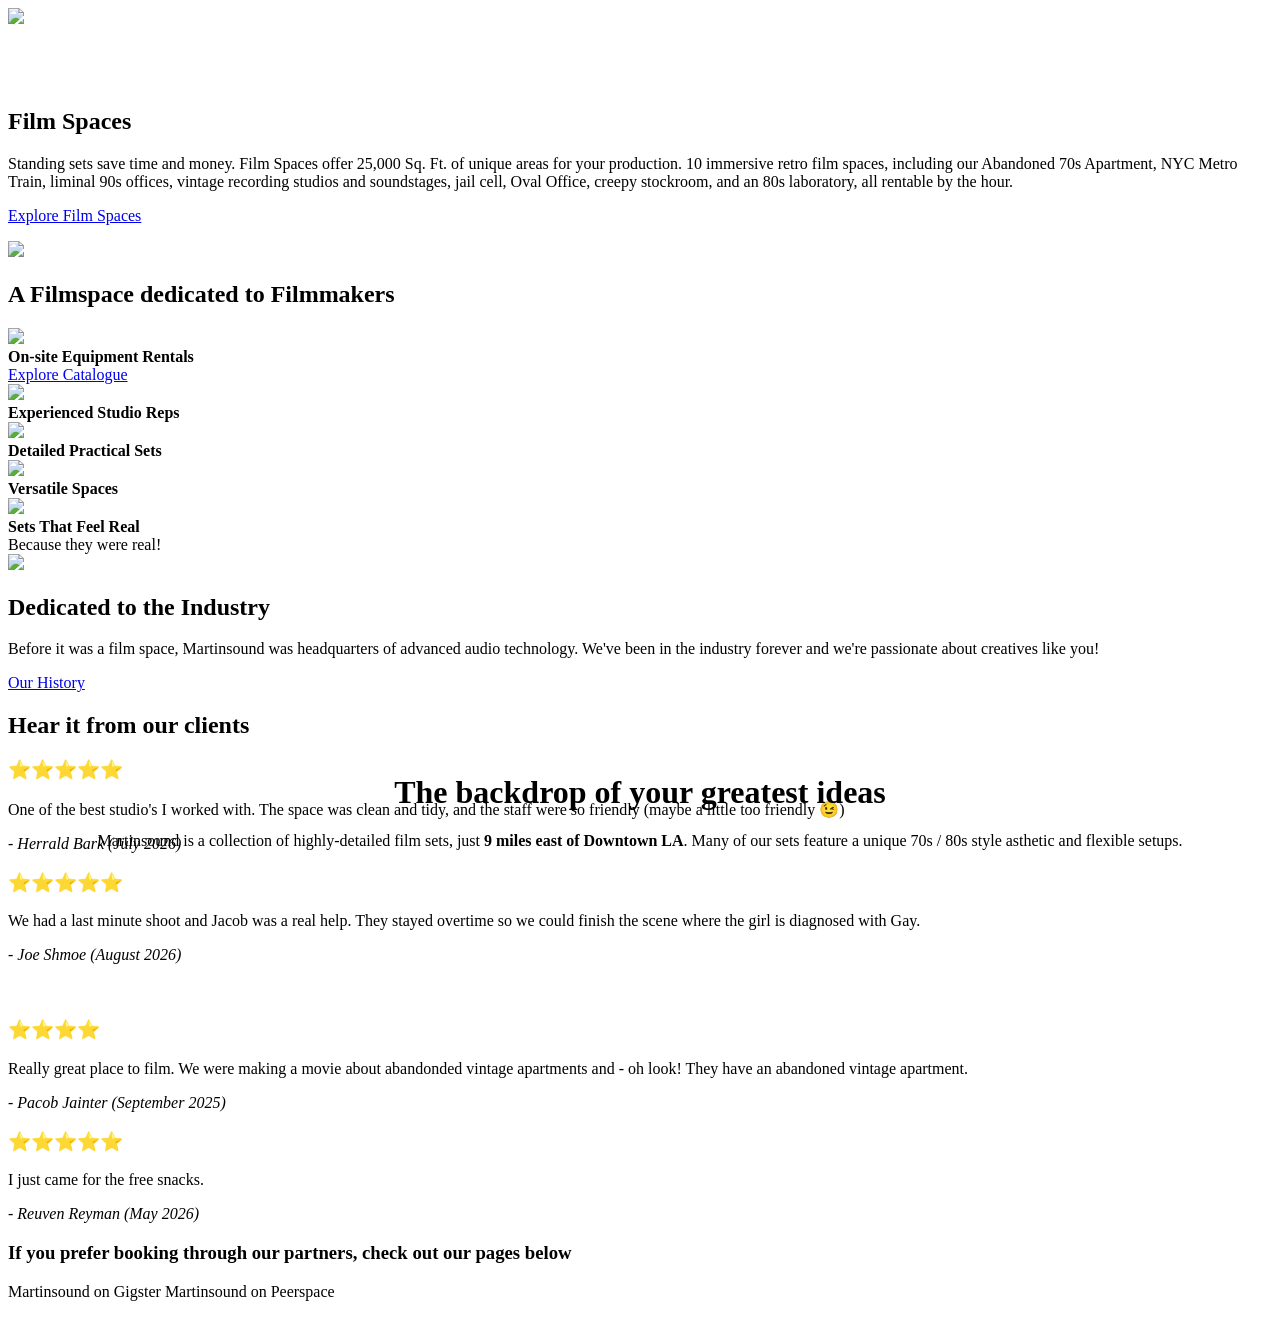
==== index.html @ ae85c739 "Created home page" ====
<!DOCTYPE html>
<html>
    <head>
        <link rel="stylesheet" href="styleSheet.css">
        <link rel="icon" type="image/x-icon" href="graphics/webfavicon.ico">

        <!-- Custom Fonts -->
        <link href="https://fonts.googleapis.com/css2?family=Limelight&family=Roboto:ital@0;1&display=swap" rel="stylesheet">

        <!-- page info -->
        <title>Martinsound Film Spaces</title>

    </head>

    <style>
        .stylizedTitle {
            position: absolute; bottom:-40px; left:50%; transform: translateX(-50%);
            padding:20px 20px 80px 20px; background-color: var(--wallBlue);
            width:90%; max-width: var(--maxWidth); display: flex; color:var(--white); align-items: center; justify-content: center;
            border-radius: 50px 50px 0px 0px;
        }
    </style>

    <body>
        <div id="pageLoader"></div>
        <div id="header"></div>

        <!-- \/ Body Content -->

        <!-- Hero background container -->
        <div class="heroContainer">
            <img src='https://www.martinsound.com/wp-content/uploads/2022/04/DSC00267-1024x683.jpg'>
        </div><div class="heroSpacer"></div>

        <!-- Stylized Title -->
        <div class="stylizedTitle">
            <div style="text-align: center; padding:10px;">
                <h1>The backdrop of your greatest ideas</h1>
                Martinsound is a collection of highly-detailed film sets, just <b>9 miles east of Downtown LA</b>. Many of our sets feature a unique 70s / 80s style asthetic and flexible setups.
            </div>
        </div>

        <!-- Main Body -->
        <section style="background-color: var(--background); padding:60px 0px 10px 0px;">
            <div class="container">
                <div class="columnContainer">
                    <div>
                        <h2>Film Spaces</h2>
                        Standing sets save time and money.  Film Spaces offer 25,000 Sq. Ft. of  unique areas for your production. 10 immersive retro film spaces, including our Abandoned 70s Apartment, NYC Metro Train, liminal 90s offices, vintage recording studios and soundstages, jail cell, Oval Office, creepy stockroom, and an 80s laboratory, all rentable by the hour.
                        <p><a class="btn noLeft" href="filmspaces.html">Explore Film Spaces</a></p>
                    </div>
                    <img src="https://www.martinsound.com/wp-content/uploads/2020/03/DSC09659-1-600x400.jpg">
                </div>
            </div>

            <div class="container filled centered">
                <h2>A Filmspace dedicated to Filmmakers</h2>
                <div class="portholeDiv">
                    <div>
                        <img src="https://www.martinsound.com/wp-content/uploads/2020/03/red-line-up-1536x864.png">
                        <div><b>On-site Equipment Rentals</b><br><a href="rentals.html">Explore Catalogue</a></div>
                    </div>
                    <div>
                        <img src="https://gcparksandresorts.github.io/main/webresources/images/will1.jpg">
                        <div><b>Experienced Studio Reps</b><br></div>
                    </div>
                    <div>
                        <img src="https://www.martinsound.com/wp-content/uploads/2020/03/IMG_5553.png">
                        <div><b>Detailed Practical Sets</b><br></div>
                    </div>
                    <div>
                        <img src="https://www.martinsound.com/wp-content/uploads/2020/03/DSC00114-1-768x512.jpg">
                        <div><b>Versatile Spaces</b><br></div>
                    </div>
                    <div>
                        <img src="https://www.martinsound.com/wp-content/uploads/2020/03/DSC09659-1-600x400.jpg">
                        <div><b>Sets That Feel Real</b><br>Because they were real!</div>
                    </div>
                </div>
            </div>

            <div class="container">
                <div class="columnContainer">
                    <img src="https://www.martinsound.com/wp-content/uploads/2020/03/DSC09529-scaled.jpg">
                    <div>
                        <h2>Dedicated to the Industry</h2>
                        Before it was a film space, Martinsound was headquarters of advanced audio technology. We've been in the industry forever and we're passionate about creatives like you!
                        <p>
                            <a class="btn alt noLeft" href="about.html">Our History</a>
                        </p>
                    </div>
                </div>
            </div>

            <div class="spacer"></div>

            <div class="container centered">
                <h2>Hear it from our clients</h2>
                <div class="halfDiv">
                    <div><p><h3>⭐⭐⭐⭐⭐</h3>One of the best studio's I worked with. The space was clean and tidy, and the staff were so friendly (maybe a little too friendly 😉)</p><em>- Herrald Bark (July 2026)</em></div>
                    <div><p><h3>⭐⭐⭐⭐⭐</h3>We had a last minute shoot and Jacob was a real help. They stayed overtime so we could finish the scene where the girl is diagnosed with Gay.</p><em>- Joe Shmoe (August 2026)</em></div>
                </div>
                <br><br>
                <div class="halfDiv">
                    <div><p><h3>⭐⭐⭐⭐</h3>Really great place to film. We were making a movie about abandonded vintage apartments and - oh look! They have an abandoned vintage apartment.</p><em>- Pacob Jainter (September 2025)</em></div>
                    <div><p><h3>⭐⭐⭐⭐⭐</h3>I just came for the free snacks.</p><em>- Reuven Reyman (May 2026)</em></div>
                </div>
            </div>

            <div class="spacer"></div>

            <div class="container centered">
                <h3>If you prefer booking through our partners, check out our pages below</h3>
                <a class="btn">Martinsound on Gigster</a> <a class="btn alt">Martinsound on Peerspace</a>
            </div>
        </section>

        <!-- /\ End of Body Content -->
        <div id="footer"></div>
    </body>

    <script src="setup.js"></script>
    <script src="manager.js"></script>
</html>
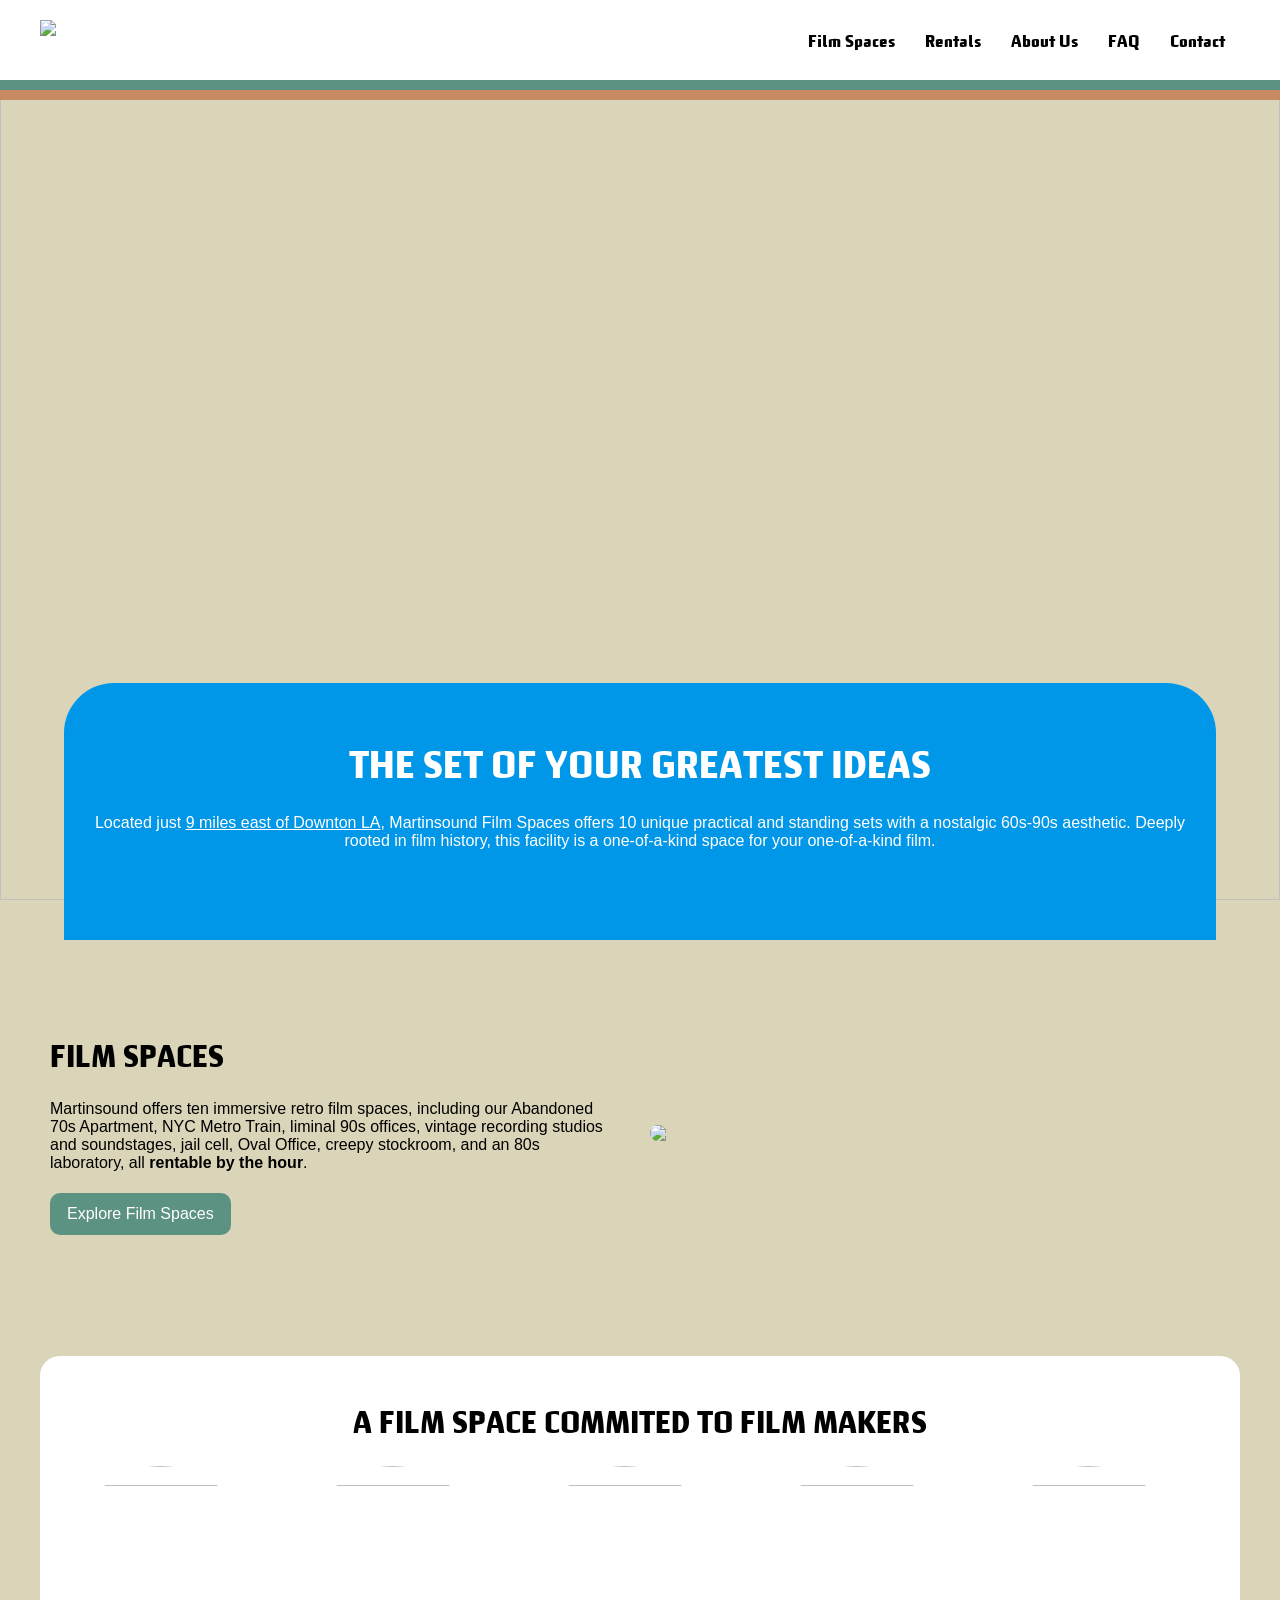
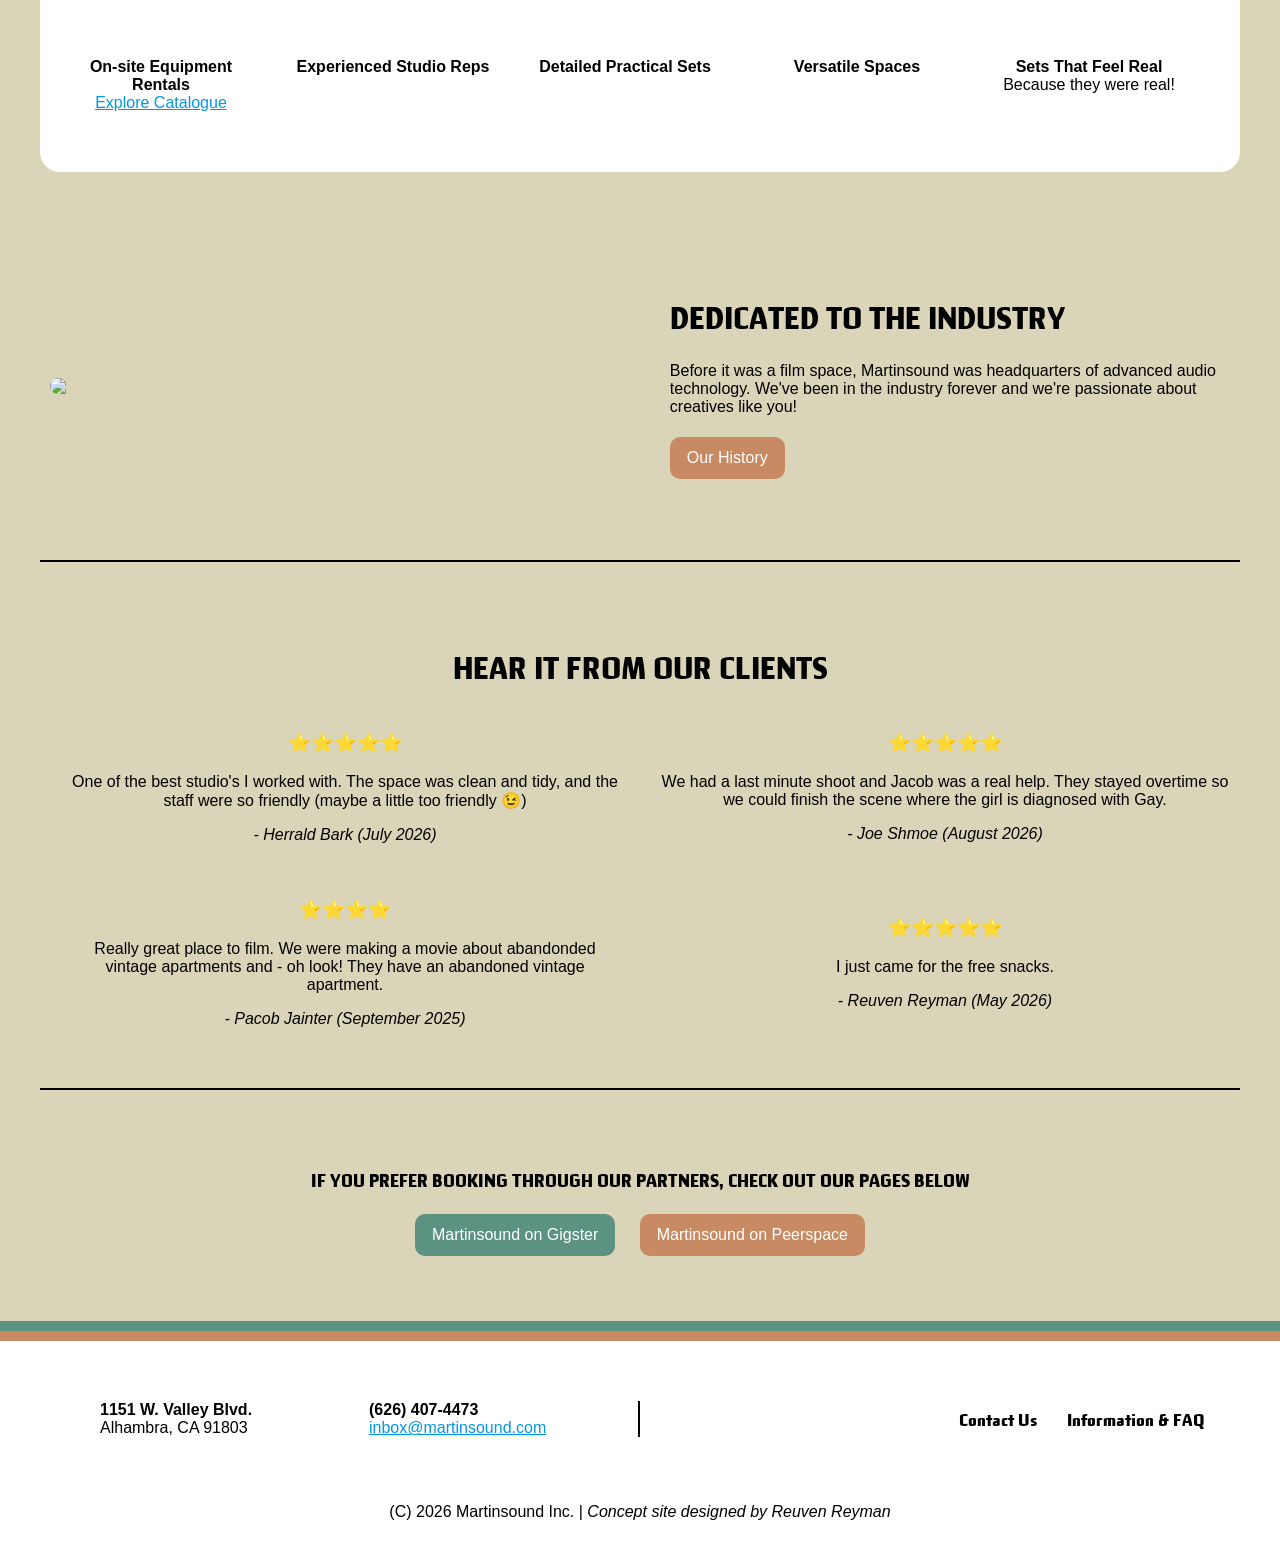
==== commit 0ae4bd3f: "Added custom font and updated index and film spaces" ====
--- a/index.html
+++ b/index.html
@@ -3,6 +3,7 @@
     <head>
         <link rel="stylesheet" href="styleSheet.css">
         <link rel="icon" type="image/x-icon" href="graphics/webfavicon.ico">
+        <meta name="viewport" content="width=device-width, initial-scale=1">
 
         <!-- Custom Fonts -->
         <link href="https://fonts.googleapis.com/css2?family=Limelight&family=Roboto:ital@0;1&display=swap" rel="stylesheet">
@@ -35,8 +36,8 @@
         <!-- Stylized Title -->
         <div class="stylizedTitle">
             <div style="text-align: center; padding:10px;">
-                <h1>The backdrop of your greatest ideas</h1>
-                Martinsound is a collection of highly-detailed film sets, just <b>9 miles east of Downtown LA</b>. Many of our sets feature a unique 70s / 80s style asthetic and flexible setups.
+                <h1 id="textCarosel">The set of your greatest ideas</h1>
+                Located just <u>9 miles east of Downton LA</u>, Martinsound Film Spaces offers 10 unique practical and standing sets with a nostalgic 60s-90s aesthetic. Deeply rooted in film history, this facility is a one-of-a-kind space for your one-of-a-kind film.
             </div>
         </div>
 
@@ -46,7 +47,7 @@
                 <div class="columnContainer">
                     <div>
                         <h2>Film Spaces</h2>
-                        Standing sets save time and money.  Film Spaces offer 25,000 Sq. Ft. of  unique areas for your production. 10 immersive retro film spaces, including our Abandoned 70s Apartment, NYC Metro Train, liminal 90s offices, vintage recording studios and soundstages, jail cell, Oval Office, creepy stockroom, and an 80s laboratory, all rentable by the hour.
+                        Martinsound offers ten immersive retro film spaces, including our Abandoned 70s Apartment, NYC Metro Train, liminal 90s offices, vintage recording studios and soundstages, jail cell, Oval Office, creepy stockroom, and an 80s laboratory, all <b>rentable by the hour</b>.
                         <p><a class="btn noLeft" href="filmspaces.html">Explore Film Spaces</a></p>
                     </div>
                     <img src="https://www.martinsound.com/wp-content/uploads/2020/03/DSC09659-1-600x400.jpg">
@@ -54,7 +55,7 @@
             </div>
 
             <div class="container filled centered">
-                <h2>A Filmspace dedicated to Filmmakers</h2>
+                <h2>A film space commited to film makers</h2>
                 <div class="portholeDiv">
                     <div>
                         <img src="https://www.martinsound.com/wp-content/uploads/2020/03/red-line-up-1536x864.png">
@@ -121,4 +122,24 @@
 
     <script src="setup.js"></script>
     <script src="manager.js"></script>
+
+    <script>
+        let textCarosel = document.getElementById('textCarosel');
+
+        let caroselText = [
+            'The set of your greatest ideas',
+            'The set of your wildest fantasies',
+            'The set of your imaginative stories',
+            'The set of your loudest promotions'
+        ]
+
+        var cIter = 0; 
+        function changeCarosel(){
+            textCarosel.innerHTML = caroselText[cIter];
+            cIter += 1; if(cIter >= caroselText.length){cIter = 0;}
+        }
+
+        changeCarosel();
+        setInterval(changeCarosel, 3000);
+    </script>
 </html>
--- a/styleSheet.css
+++ b/styleSheet.css
@@ -0,0 +1,117 @@
+* {box-sizing: border-box;}
+
+/* VARIABLES */
+:root {
+    --background: #DAD5B8;
+    --accent1: #5C9282;
+    --accent2: #C88A63;
+    --black: #000100;
+    --white: #ffffff;
+    --wallBlue: #0097E8;
+
+    --maxWidth: 1200px;
+    --borderRadius: 20px;
+}
+
+/* FONTS */
+@font-face {
+  font-family: 'polyFont';
+  src: url('fonts/polyBlack.TTF') format('truetype');
+}
+
+body{
+    margin: 0; padding:0;
+    background: var(--background); color:var(--black);
+    font-family: "Roboto", sans-serif;
+    font-size:16px;
+}
+
+h1,h2,h3 {font-family: "polyFont", "Limelight", Georgia, serif; text-transform: uppercase;}
+h1 {font-size: 2.5em;} h2{font-size: 2em;}
+
+/* HEADER AND FOOTER STYLES */
+#header {position: fixed; top:0; left:0; width:100%; padding:0; z-index:999;}
+
+    #headerBar {
+        width:100%; padding:20px 10px 20px 10px;
+        background:var(--white); 
+    }
+        #headerContents {
+            width:100%; max-width: var(--maxWidth); margin:auto;
+            display: flex; align-items: center; justify-content: space-between;
+        }
+        #headerLogo {cursor:pointer; height:40px; width:auto;}
+        #headerLinks, .headerLinks {display:flex;}
+            #headerLinks > a, .headerLinks > a {
+                font-family: "polyFont", "Limelight", Georgia, serif; 
+                font-size:18px; padding: 0px 15px 0px 15px;
+                display: block; color:var(--black); text-decoration: none;
+                transition: 0.5s;
+            }
+                #headerLinks > a.special {
+                    border:2px solid black; padding:5px; margin: 0px 15px 0px 15px; border-radius: 5px;
+                }
+            #headerLinks > a:hover {text-decoration: underline;}
+
+    .headerBorder {
+        width:100%; height:10px; 
+    }
+    
+#footer {display:block; position:relative; width:100%; background-color: var(--white);}
+    #footerContent {width:100%; max-width:var(--maxWidth); margin:auto; padding:10px;}
+
+
+/* PAGE ELEMENTS */
+.container {margin:auto; width:100%; max-width: var(--maxWidth); padding:50px 10px 50px 10px;}
+    .container.filled {margin:50px auto 50px auto; background-color: var(--white); padding:20px; width:95%; border-radius: var(--borderRadius);}
+    .container.centered {text-align: center;}
+
+.halfDiv {width:100%; display:flex; align-items: center;}
+    .halfDiv > div {width:50%; padding-left:20px;}
+    .halfDiv > div:first-child {width:50%; padding-right:20px;}
+    .halfDiv.bordered > div:first-child {border-right:2px solid var(--black);}
+
+.hero {width:100%; height:50vh; margin:0 0 10px 0;}
+    .hero > img {width:100%; height:100%; object-fit: cover;}
+    .hero.banner {height:calc(100vh - 100px)}
+
+.heroContainer {position:fixed; top:0; bottom:0; width:100%; z-index: -1;}
+    .heroContainer > img {width:100%; height:100%; object-fit: cover; object-position: center;}
+    .heroSpacer {height:calc(100vh - 100px); pointer-events: none;}
+
+.columnContainer {display:flex; align-items: center;}
+    .columnContainer > div {width:50%; padding:0px 0px 0px 20px;}
+        .columnContainer > div:first-child {padding:0px 20px 0px 0px;}
+    .columnContainer > img {width:50%; margin-left:20px; height:auto; border-radius: var(--borderRadius);}
+        .columnContainer > img:first-child {margin-left:0px; margin-right: 20px;} 
+
+.spacer {background-color:var(--black); width:100%; max-width: var(--maxWidth); height:2px; margin: 10px auto 10px auto;}
+
+.portholeDiv {display:flex; width:100%; align-items: flex-start; flex-flow:row; flex-wrap: wrap;}
+    .portholeDiv > div {width:20%; padding:0px 30px 40px 0px; text-align: center;}
+    .portholeDiv > div > img {width:90%; aspect-ratio: 1/1; object-fit: cover; border-radius: 50%; margin:auto;}
+    .portholeDiv > div > div {width:100%; padding-top:10px;}
+
+.filmTileContainer {display:flex; flex-flow:row; flex-wrap:wrap; gap:40px;}
+    .filmTile {flex:0 0 calc(50% - 40px); aspect-ratio: 16/9; border-radius: var(--borderRadius); overflow: hidden; position: relative;}
+        .filmTile > img {width:100%; height:100%; object-fit: cover; transition:0.5s;}
+        .filmTile > div {position: absolute; top:0; left:0; height:100%; width:100%; padding:20px; background: linear-gradient(rgba(0,0,0,0), rgba(0,0,0,0.75)); color:white; display:flex; flex-flow: column; justify-content: flex-end;}
+        .filmTile > div h2 {margin-bottom:5px;}
+        .filmTile > a {opacity:0; display: block; position:absolute; top:0; left:0; width:100%; height:100%;}
+        .filmTile:hover > img {scale:1.1;}
+
+
+/* BUTTONS AND LINKS */
+a.btn {
+    color:var(--white); background: var(--accent1);
+    padding:10px 15px 10px 15px; border-radius: 10px; display: inline-block; margin:5px 10px 5px 10px;
+    text-decoration: none; border:2px solid var(--accent1); transition:0.25s;
+}
+    a.btn:hover {background: none; color:var(--accent1);}
+
+    a.btn.alt {border:2px solid var(--accent2); background: var(--accent2);}
+        a.btn.alt:hover {background: none; color:var(--accent2);}
+
+    a.btn.noLeft {margin-left:0px;}
+
+a {color:var(--wallBlue);}
